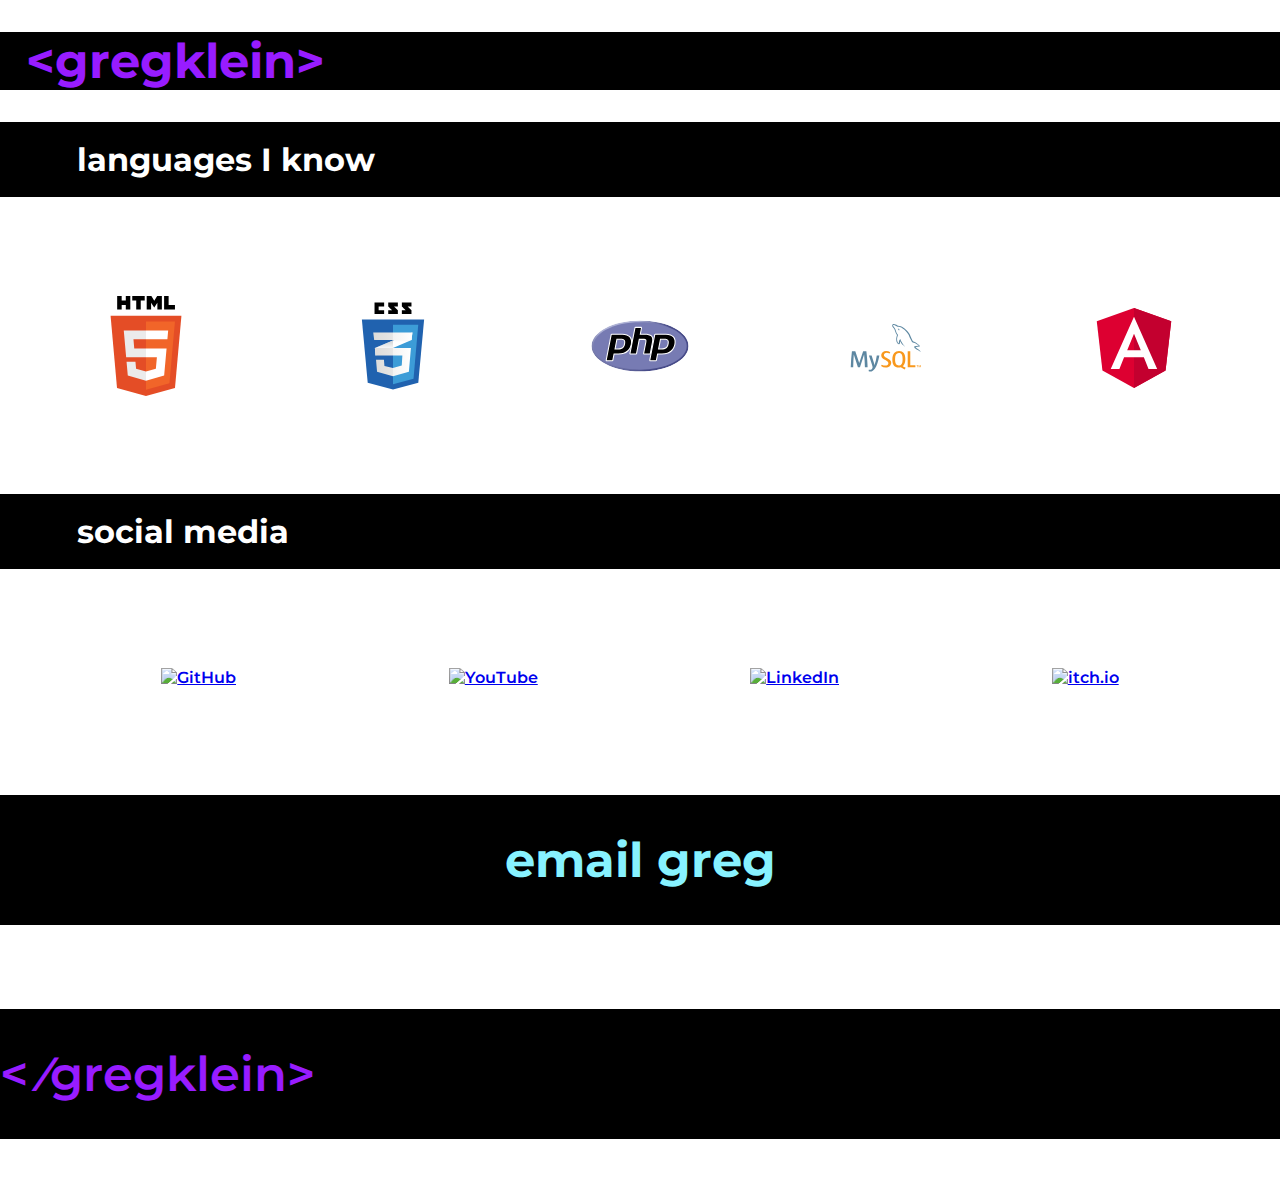
==== public_html/index.html @ 4059b6ee "basic site done" ====
<!DOCTYPE html>
<html lang="en">
	<head>
		<meta charset="UTF-8">
		<meta name="viewport" content="width=device-width, initial-scale=1">
		<meta name="description" content="Greg Klein - portfolio website">
		<meta name="keywords" content="greg klein, portfolio, website, pwp, personal">
		<meta name="author" content="Greg Klein">
		<link rel="stylesheet" type="text/css" href="css/v3style.css">
		<!--<link rel="stylesheet" media="screen and (max-width: 600px)" type="text/css" href="css/mobile.css">-->

		<title>greg klein</title>
	</head>
	<body>
		<div class="title">
			<header>
					<h1>&lt;gregklein&gt;</h1>
			</header>
		</div>

		<div class="container">
			<div class="title">
				<h2>languages I know</h2>
			</div>
			<div class="box">
				<img src="images/html5logo.svg" alt="HTML5" class="langicons"/>
				<img src="images/css3.svg" alt="CSS3" class="langicons"/>
				<img src="images/php.svg" alt="php" class="langicons"/>
				<img src="images/mysql.svg" alt="MySQL" class="langicons"/>
				<img src="images/angular.svg" alt="Angular" class="langicons"/>
			</div>

			<div class="title">
				<h2>social media</h2>
			</div>

			<div class="box">
				<a href="https://github.com/gregoryklein"><img src="images/GitHub_Logo.png" alt="GitHub" class="socials"/></a>
				<a href="https://www.youtube.com/user/samus323"><img src="images/youTube.png" alt="YouTube" class="socials"/></a>
				<a href="https://www.linkedin.com/in/gr3gklein/"><img src="images/linkedIn.png" alt="LinkedIn" class="socials"/></a>
				<a href="https://gregklein.itch.io/"><img src="images/itchio.png" alt="itch.io" class="socials"/></a>

			</div>

			<div class="box">
				<a href="&#x6d;&#97;&#x69;&#x6c;&#116;&#111;&#58;&#x67;&#114;&#101;&#x67;&#x2d;&#x6b;&#x6c;&#101;&#105;&#110;&#64;&#111;&#x75;&#x74;&#108;&#111;&#111;&#x6b;&#46;&#99;&#x6f;&#109;" class="contactlink">email greg</a>
			</div>

			<footer>
				<p class="footertext">&lt;	&frasl;gregklein&gt;</p>
			</footer>
		</div>
	</body>
</html>
---- public_html/css/v3style.css ----
@import url('https://fonts.googleapis.com/css?family=Montserrat:400,600');

img, embed, object, video {
	max-width: 100%;
}

html, body {
	margin: 0;
	padding: 0;
}

body {
	font-family: 'Montserrat', sans-serif;
	font-weight: 600;
}

.title {
	background-color: #000;
	color: #fff;
}

.box {
	display: flex;
	flex-flow: row wrap;
	justify-content: space-evenly;
}

h1 {
	color: #981cff;
	padding-left: 2vw;
	font-size: 3rem;
}

h2 {
	font-size: 2rem;
	text-align: left;
	padding: 2vh 6vw;
}

.box {
	display: flex;
	flex-flow: row wrap;
	padding: 4vh 0;
}

/* languages section */

.langicons {
	max-height: 100px;
	max-width: 100px;
	padding: 4vh 4vw;
}

/* social media section */
.socials {
	max-height: 100px;
	max-width: 100px;
	padding: 4vh 4vw;
}

/* contact me */
.contactlink {
	text-decoration: none;
	font-size: 3rem;
	display: flex;
	justify-content: center;
	font-weight: bold;
	padding: 4vh 8vw;
	color: #87f2ff;
	background-color: #000;
	width: 100vw;
}

/* footer */

.footertext {
	color: #981cff;
	background-color: #000;
	padding: 4vh 0;
	font-size: 3rem;
}
/* media queries */
---- public_html/css/mobile.css ----
@media screen and (max-width: 600px) {
	/*
	These are the responsive styles. Throw some breakpoints in here!
	*/
	.container {
		display: flex;
		flex-wrap: wrap;
	}

	.box {
		width: 100%;
	}

	.red {
		width: 50%;
	}
}
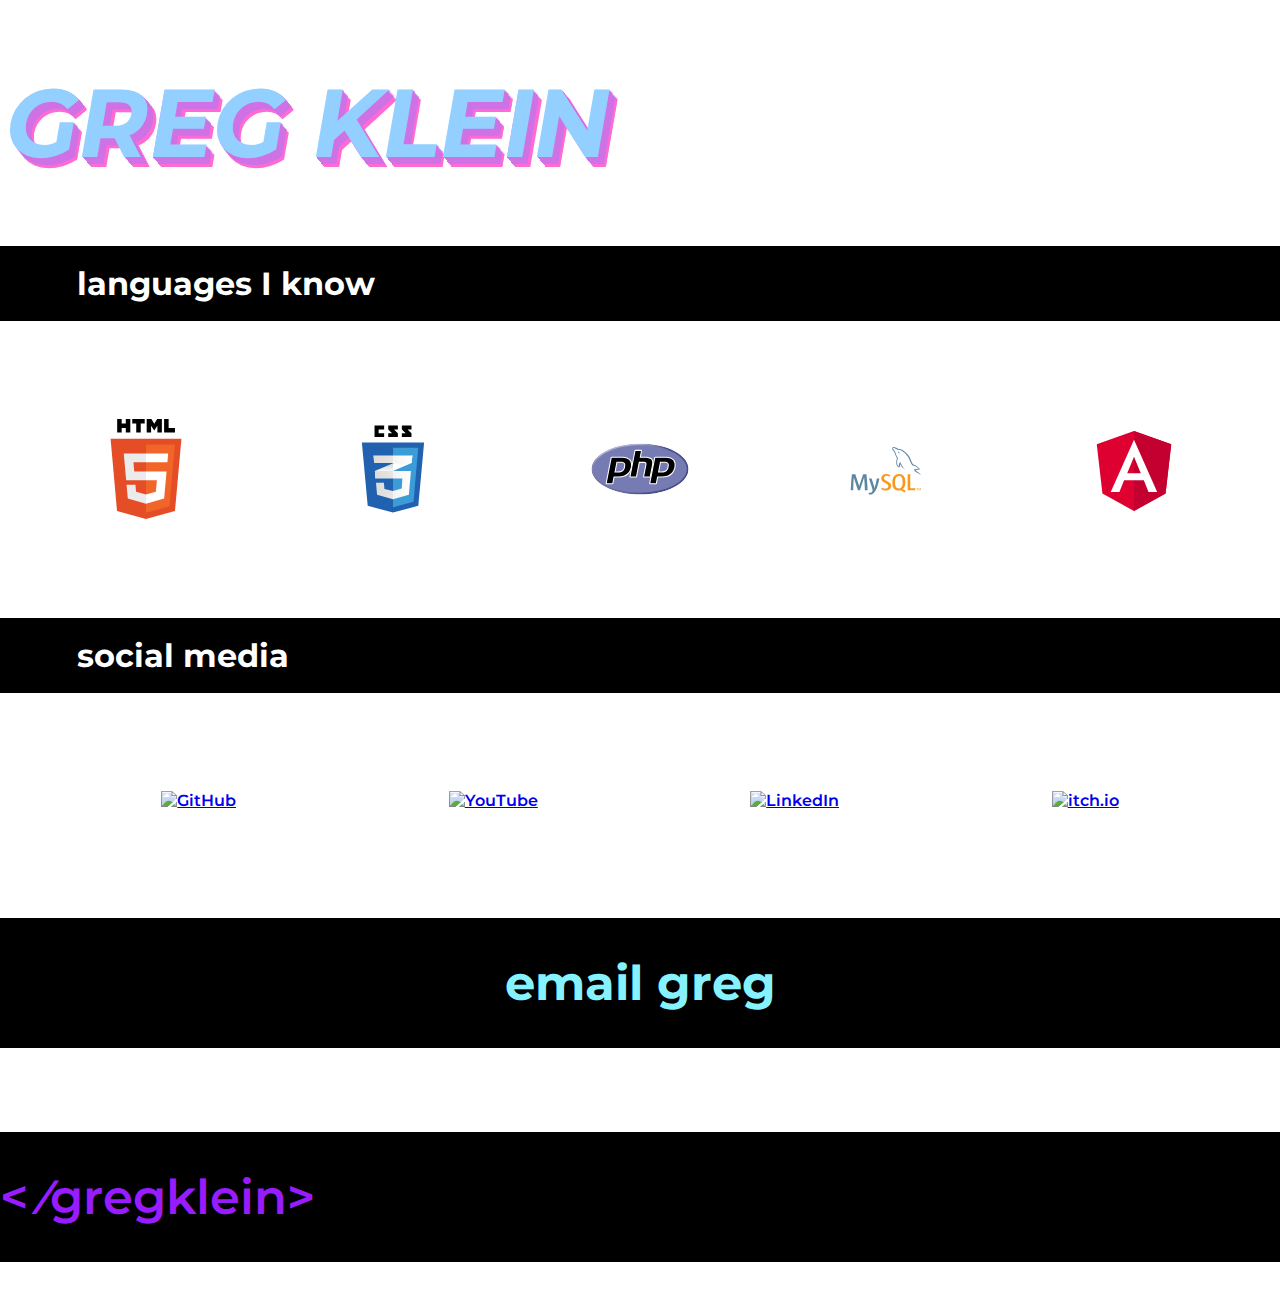
==== commit ac6f7aa2: "vaporwave theme, part 1" ====
--- a/public_html/index.html
+++ b/public_html/index.html
@@ -12,11 +12,11 @@
 		<title>greg klein</title>
 	</head>
 	<body>
-		<div class="title">
-			<header>
-					<h1>&lt;gregklein&gt;</h1>
-			</header>
-		</div>
+		<!--<div class="title">-->
+			<!--<header>-->
+					<h1 class="depthfont">greg klein</h1>
+			<!--</header>-->
+		<!--</div>-->
 
 		<div class="container">
 			<div class="title">
--- a/public_html/css/v3style.css
+++ b/public_html/css/v3style.css
@@ -25,10 +25,32 @@
 	justify-content: space-evenly;
 }
 
+/*
 h1 {
 	color: #981cff;
 	padding-left: 2vw;
 	font-size: 3rem;
+}
+*/
+
+/* fancy font for header */
+.depthfont {
+	font-size: 6rem;
+	text-transform: uppercase;
+	color: #94D0FF;
+	-webkit-transform: skew(-5deg, -5deg) rotate(5deg);
+	transform: skew(-5deg, -5deg) rotate(5deg);
+	transform-origin: center center;
+	text-shadow: 1px 1px #CE72E5,
+					 2px 2px #CE72E5,
+				    3px 3px #CE72E5,
+				    4px 4px #CE72E5,
+				    5px 5px #CE72E5,
+					 6px 6px #CE72E5,
+					 7px 7px #CE72E5,
+					 8px 8px #FF6AD5,
+					 9px 9px #FF6AD5,
+					 10px 10px #FF6AD5;
 }
 
 h2 {
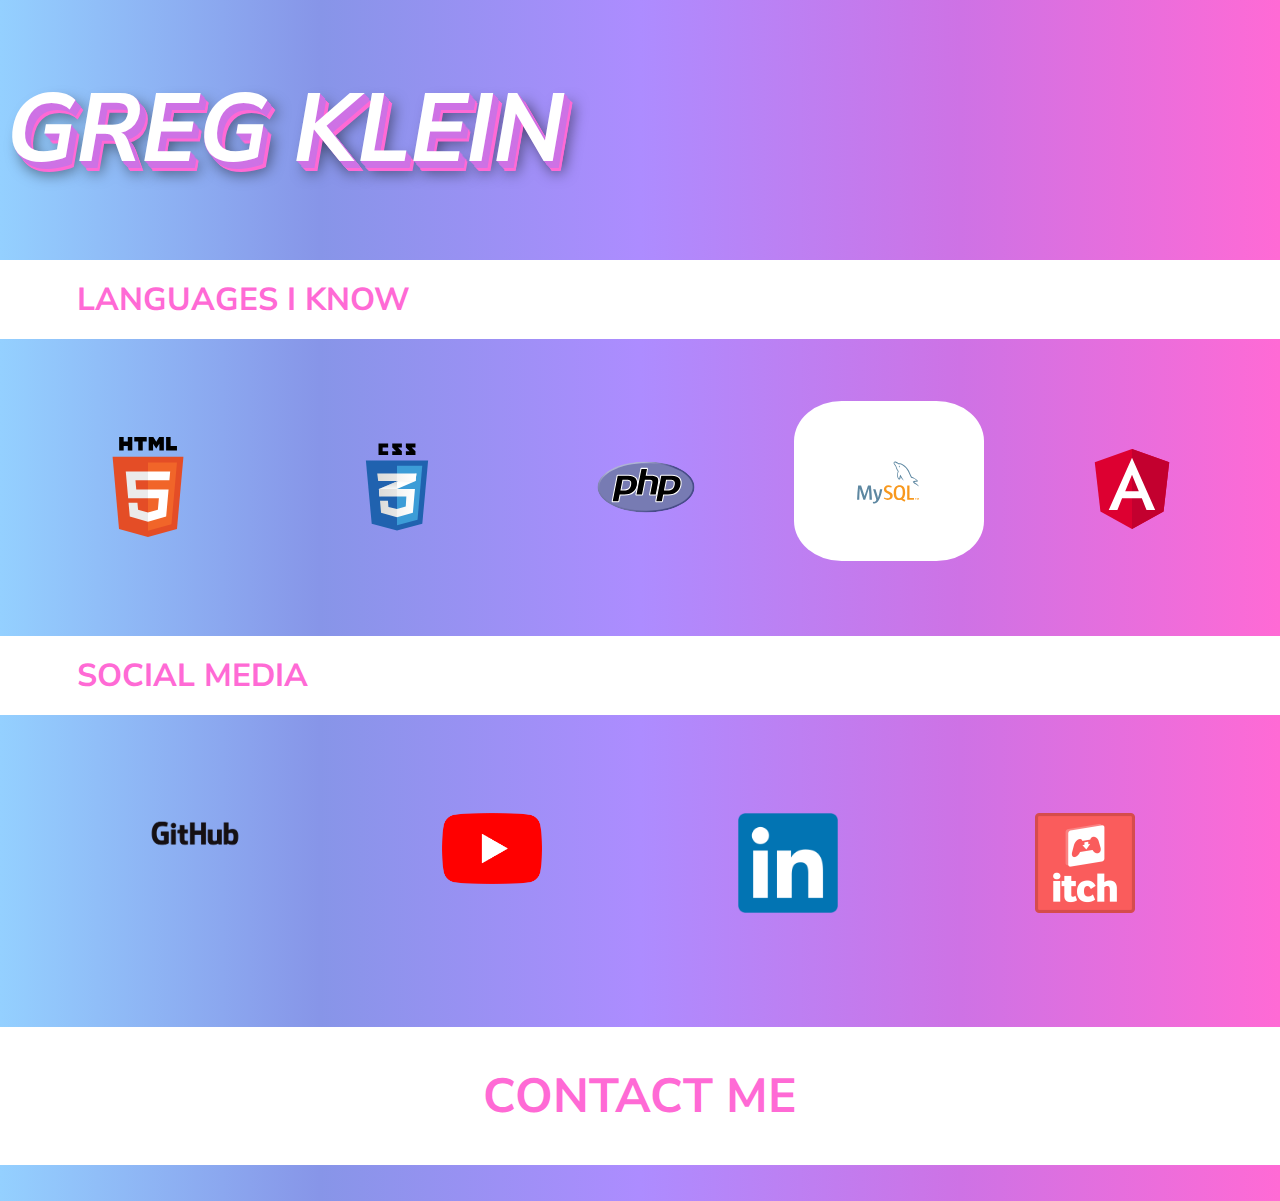
==== commit 969f0c76: "continuing vaporwave theme" ====
--- a/public_html/index.html
+++ b/public_html/index.html
@@ -12,22 +12,20 @@
 		<title>greg klein</title>
 	</head>
 	<body>
-		<!--<div class="title">-->
-			<!--<header>-->
+			<div class="headername">
 					<h1 class="depthfont">greg klein</h1>
-			<!--</header>-->
-		<!--</div>-->
+			</div>
 
 		<div class="container">
 			<div class="title">
 				<h2>languages I know</h2>
 			</div>
 			<div class="box">
-				<img src="images/html5logo.svg" alt="HTML5" class="langicons"/>
-				<img src="images/css3.svg" alt="CSS3" class="langicons"/>
-				<img src="images/php.svg" alt="php" class="langicons"/>
-				<img src="images/mysql.svg" alt="MySQL" class="langicons"/>
-				<img src="images/angular.svg" alt="Angular" class="langicons"/>
+				<img src="images/html5logo.svg" alt="HTML5" class="langicons "/>
+				<img src="images/css3.svg" alt="CSS3" class="langicons "/>
+				<img src="images/php.svg" alt="php" class="langicons "/>
+				<img src="images/mysql.svg" alt="MySQL" class="langicons squarebg"/>
+				<img src="images/angular.svg" alt="Angular" class="langicons "/>
 			</div>
 
 			<div class="title">
@@ -43,12 +41,13 @@
 			</div>
 
 			<div class="box">
-				<a href="&#x6d;&#97;&#x69;&#x6c;&#116;&#111;&#58;&#x67;&#114;&#101;&#x67;&#x2d;&#x6b;&#x6c;&#101;&#105;&#110;&#64;&#111;&#x75;&#x74;&#108;&#111;&#111;&#x6b;&#46;&#99;&#x6f;&#109;" class="contactlink">email greg</a>
+				<a href="&#x6d;&#97;&#x69;&#x6c;&#116;&#111;&#58;&#x67;&#114;&#101;&#x67;&#x2d;&#x6b;&#x6c;&#101;&#105;&#110;&#64;&#111;&#x75;&#x74;&#108;&#111;&#111;&#x6b;&#46;&#99;&#x6f;&#109;" class="contactlink">contact me</a>
 			</div>
-
+			<!--
 			<footer>
 				<p class="footertext">&lt;	&frasl;gregklein&gt;</p>
 			</footer>
+			-->
 		</div>
 	</body>
 </html>--- a/public_html/css/v3style.css
+++ b/public_html/css/v3style.css
@@ -1,4 +1,5 @@
 @import url('https://fonts.googleapis.com/css?family=Montserrat:400,600');
+@import url('https://fonts.googleapis.com/css?family=Nunito+Sans');
 
 img, embed, object, video {
 	max-width: 100%;
@@ -7,16 +8,18 @@
 html, body {
 	margin: 0;
 	padding: 0;
+	width: 100vw;
+	font-family: 'Nunito Sans', sans-serif;
+	font-weight: 600;
+	background: rgb(148,208,255);
+	background: linear-gradient(90deg, rgba(148,208,255,1) 0%, rgba(135,149,232,1) 25%, rgba(173,140,255,1) 50%, rgba(206,114,229,1) 75%, rgba(255,106,213,1) 100%);
 }
 
-body {
-	font-family: 'Montserrat', sans-serif;
-	font-weight: 600;
-}
 
 .title {
-	background-color: #000;
-	color: #fff;
+	background-color: #fff;
+	color: #FF6AD5;
+	text-transform: uppercase;
 }
 
 .box {
@@ -33,11 +36,16 @@
 }
 */
 
+.headername {
+	max-height: 24vh;
+	max-width: 100vw;
+}
+
 /* fancy font for header */
 .depthfont {
-	font-size: 6rem;
+	font-size: 3rem;
 	text-transform: uppercase;
-	color: #94D0FF;
+	color: #fff;
 	-webkit-transform: skew(-5deg, -5deg) rotate(5deg);
 	transform: skew(-5deg, -5deg) rotate(5deg);
 	transform-origin: center center;
@@ -50,7 +58,20 @@
 					 7px 7px #CE72E5,
 					 8px 8px #FF6AD5,
 					 9px 9px #FF6AD5,
-					 10px 10px #FF6AD5;
+					 10px 10px #FF6AD5,
+					 11px 11px 15px rgba(0,0,0,0.6);
+}
+
+/* square backgrounds for logos */
+.squarebg {
+	background: #fff;
+	width: 88px;
+	height: 88px;
+	border-radius: 25%;
+	text-align: center;
+	line-height: 88px;
+	vertical-align: middle;
+	padding: 30px;
 }
 
 h2 {
@@ -88,9 +109,10 @@
 	justify-content: center;
 	font-weight: bold;
 	padding: 4vh 8vw;
-	color: #87f2ff;
-	background-color: #000;
+	color: #FF6AD5;
+	background-color: #fff;
 	width: 100vw;
+	text-transform: uppercase;
 }
 
 /* footer */
@@ -103,3 +125,8 @@
 }
 /* media queries */
 
+@media (min-width: 800px) and (orientation: landscape) {
+	.depthfont {
+		font-size: 6rem;
+	}
+}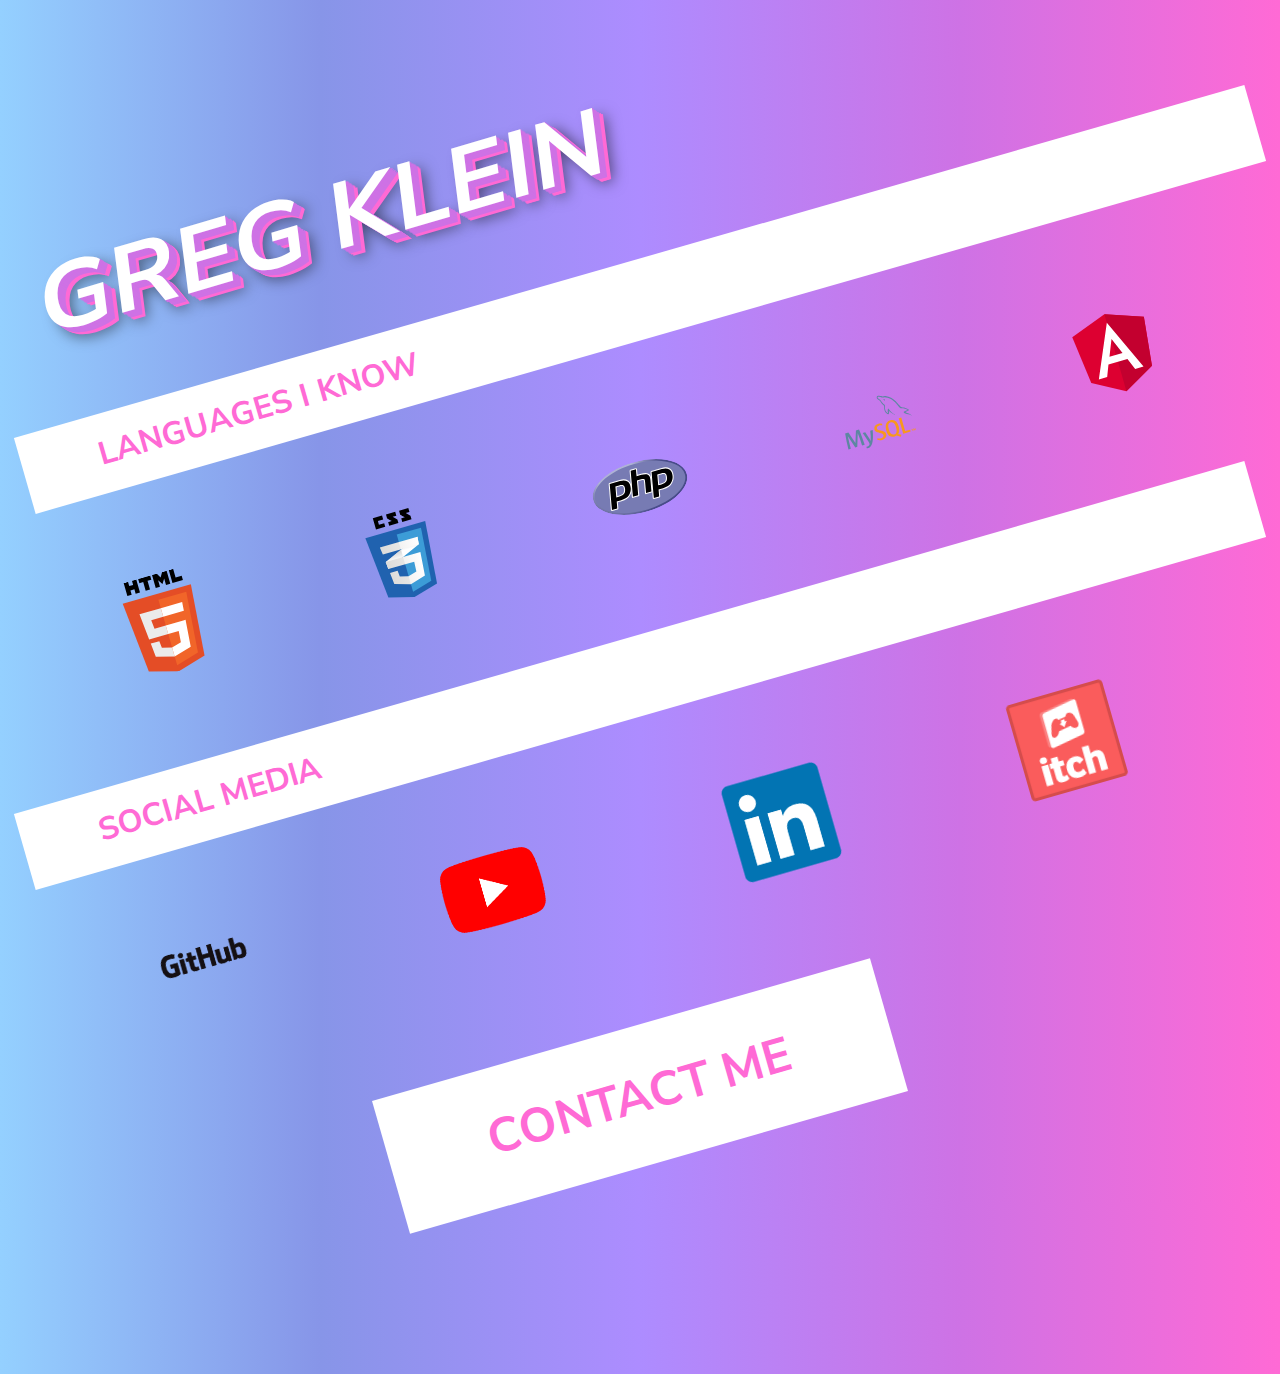
==== commit aa6d8b5c: "tweaking the alignment and colors" ====
--- a/public_html/index.html
+++ b/public_html/index.html
@@ -17,10 +17,10 @@
 			</div>
 
 		<div class="container">
-			<div class="title">
+			<div class="title rotated">
 				<h2>languages I know</h2>
 			</div>
-			<div class="box">
+			<div class="box rotated">
 				<img src="images/html5logo.svg" alt="HTML5" class="langicons "/>
 				<img src="images/css3.svg" alt="CSS3" class="langicons "/>
 				<img src="images/php.svg" alt="php" class="langicons "/>
@@ -28,11 +28,11 @@
 				<img src="images/angular.svg" alt="Angular" class="langicons "/>
 			</div>
 
-			<div class="title">
+			<div class="title rotated">
 				<h2>social media</h2>
 			</div>
 
-			<div class="box">
+			<div class="box rotated">
 				<a href="https://github.com/gregoryklein"><img src="images/GitHub_Logo.png" alt="GitHub" class="socials"/></a>
 				<a href="https://www.youtube.com/user/samus323"><img src="images/youTube.png" alt="YouTube" class="socials"/></a>
 				<a href="https://www.linkedin.com/in/gr3gklein/"><img src="images/linkedIn.png" alt="LinkedIn" class="socials"/></a>
@@ -40,7 +40,7 @@
 
 			</div>
 
-			<div class="box">
+			<div class="box rotated">
 				<a href="&#x6d;&#97;&#x69;&#x6c;&#116;&#111;&#58;&#x67;&#114;&#101;&#x67;&#x2d;&#x6b;&#x6c;&#101;&#105;&#110;&#64;&#111;&#x75;&#x74;&#108;&#111;&#111;&#x6b;&#46;&#99;&#x6f;&#109;" class="contactlink">contact me</a>
 			</div>
 			<!--
--- a/public_html/css/v3style.css
+++ b/public_html/css/v3style.css
@@ -10,17 +10,12 @@
 	padding: 0;
 	width: 100vw;
 	font-family: 'Nunito Sans', sans-serif;
-	font-weight: 600;
 	background: rgb(148,208,255);
 	background: linear-gradient(90deg, rgba(148,208,255,1) 0%, rgba(135,149,232,1) 25%, rgba(173,140,255,1) 50%, rgba(206,114,229,1) 75%, rgba(255,106,213,1) 100%);
 }
 
 
-.title {
-	background-color: #fff;
-	color: #FF6AD5;
-	text-transform: uppercase;
-}
+
 
 .box {
 	display: flex;
@@ -37,17 +32,18 @@
 */
 
 .headername {
-	max-height: 24vh;
+	max-height: 35vh;
 	max-width: 100vw;
 }
 
 /* fancy font for header */
 .depthfont {
-	font-size: 3rem;
+	padding-left: 3vw;
+	font-size: 2rem;
 	text-transform: uppercase;
 	color: #fff;
-	-webkit-transform: skew(-5deg, -5deg) rotate(5deg);
-	transform: skew(-5deg, -5deg) rotate(5deg);
+	-webkit-transform: skew(-5deg, -5deg) rotate(-12deg);
+	transform: skew(-5deg, -5deg) rotate(-12deg);
 	transform-origin: center center;
 	text-shadow: 1px 1px #CE72E5,
 					 2px 2px #CE72E5,
@@ -62,17 +58,35 @@
 					 11px 11px 15px rgba(0,0,0,0.6);
 }
 
-/* square backgrounds for logos */
+.rotated {
+	transform: rotate(-16deg);
+}
+
+/*
+.fliprotated {
+	transform: rotate(16deg);
+}
+*/
+
+.title {
+	background-color: #fff;
+	color: #FF6AD5;
+	text-transform: uppercase;
+	width: 100vw;
+}
+
+/* square backgrounds for logos
 .squarebg {
 	background: #fff;
-	width: 88px;
-	height: 88px;
+	width: 48px;
+	height: 48px;
 	border-radius: 25%;
 	text-align: center;
-	line-height: 88px;
+	line-height: 84px;
 	vertical-align: middle;
 	padding: 30px;
 }
+*/
 
 h2 {
 	font-size: 2rem;
@@ -111,7 +125,7 @@
 	padding: 4vh 8vw;
 	color: #FF6AD5;
 	background-color: #fff;
-	width: 100vw;
+	max-width: 50vw;
 	text-transform: uppercase;
 }
 
@@ -129,4 +143,14 @@
 	.depthfont {
 		font-size: 6rem;
 	}
+}
+
+@media (max-width: 450px) {
+	h2 {
+		font-size: 1.6rem;
+	}
+
+	.contactlink {
+		font-size: 2rem;
+	}
 }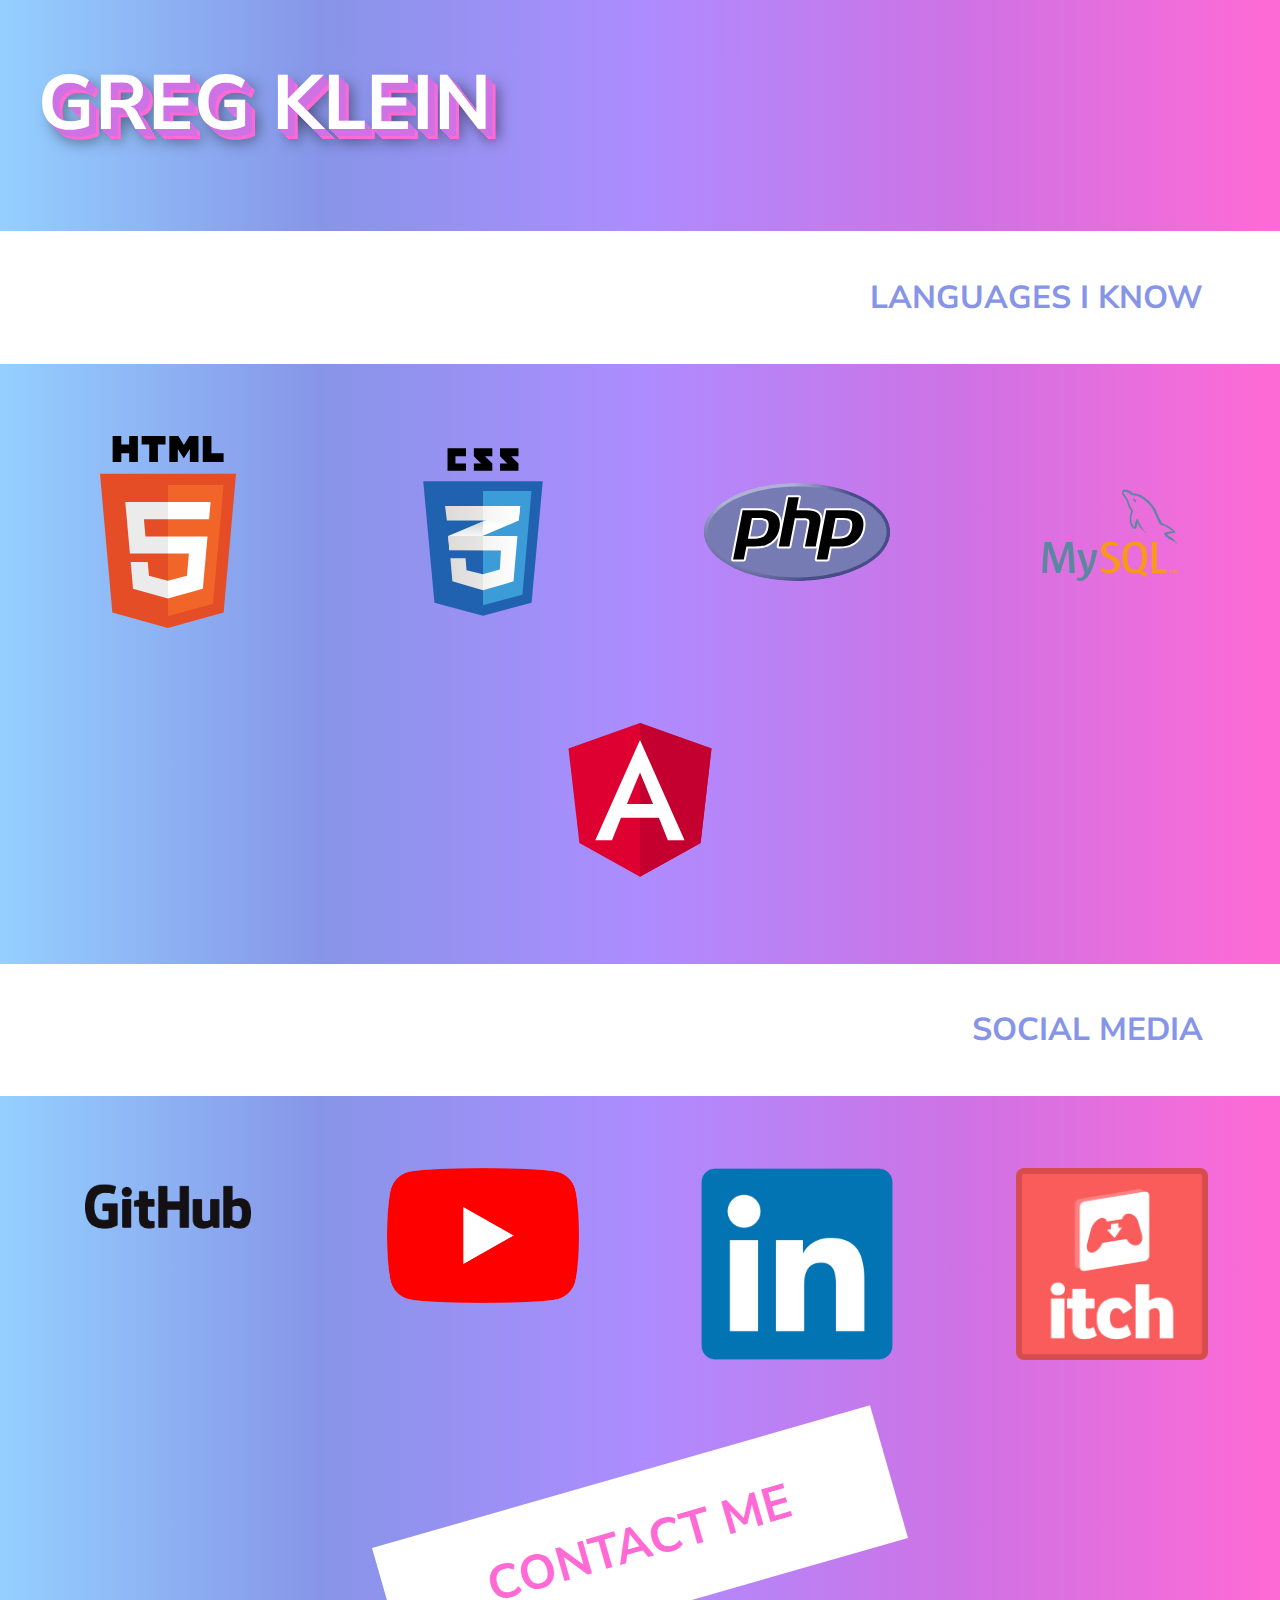
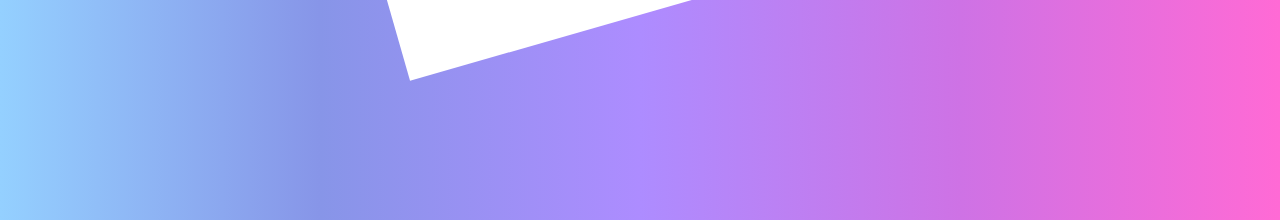
==== commit 1faba715: "more theme tweaking" ====
--- a/public_html/index.html
+++ b/public_html/index.html
@@ -17,10 +17,10 @@
 			</div>
 
 		<div class="container">
-			<div class="title rotated">
+			<div class="title">
 				<h2>languages I know</h2>
 			</div>
-			<div class="box rotated">
+			<div class="box">
 				<img src="images/html5logo.svg" alt="HTML5" class="langicons "/>
 				<img src="images/css3.svg" alt="CSS3" class="langicons "/>
 				<img src="images/php.svg" alt="php" class="langicons "/>
@@ -28,11 +28,11 @@
 				<img src="images/angular.svg" alt="Angular" class="langicons "/>
 			</div>
 
-			<div class="title rotated">
+			<div class="title">
 				<h2>social media</h2>
 			</div>
 
-			<div class="box rotated">
+			<div class="box">
 				<a href="https://github.com/gregoryklein"><img src="images/GitHub_Logo.png" alt="GitHub" class="socials"/></a>
 				<a href="https://www.youtube.com/user/samus323"><img src="images/youTube.png" alt="YouTube" class="socials"/></a>
 				<a href="https://www.linkedin.com/in/gr3gklein/"><img src="images/linkedIn.png" alt="LinkedIn" class="socials"/></a>
--- a/public_html/css/v3style.css
+++ b/public_html/css/v3style.css
@@ -21,6 +21,7 @@
 	display: flex;
 	flex-flow: row wrap;
 	justify-content: space-evenly;
+	padding: 4vh 0;
 }
 
 /*
@@ -32,18 +33,21 @@
 */
 
 .headername {
-	max-height: 35vh;
+	height: 20vh;
 	max-width: 100vw;
 }
 
 /* fancy font for header */
 .depthfont {
+	font-size: 6vw;
 	padding-left: 3vw;
-	font-size: 2rem;
+	padding-bottom: 4vh;
 	text-transform: uppercase;
 	color: #fff;
+	/*
 	-webkit-transform: skew(-5deg, -5deg) rotate(-12deg);
 	transform: skew(-5deg, -5deg) rotate(-12deg);
+	*/
 	transform-origin: center center;
 	text-shadow: 1px 1px #CE72E5,
 					 2px 2px #CE72E5,
@@ -70,8 +74,10 @@
 
 .title {
 	background-color: #fff;
-	color: #FF6AD5;
+	color: #8795E8;
 	text-transform: uppercase;
+	display: flex;
+	justify-content: flex-end;
 	width: 100vw;
 }
 
@@ -94,17 +100,11 @@
 	padding: 2vh 6vw;
 }
 
-.box {
-	display: flex;
-	flex-flow: row wrap;
-	padding: 4vh 0;
-}
-
 /* languages section */
 
 .langicons {
-	max-height: 100px;
-	max-width: 100px;
+	max-height: 72px;
+	max-width: 72px;
 	padding: 4vh 4vw;
 }
 
@@ -141,16 +141,26 @@
 
 @media (min-width: 800px) and (orientation: landscape) {
 	.depthfont {
-		font-size: 6rem;
+
+	}
+
+	.langicons, .socials {
+		max-width: 192px;
+		max-height: 192px;
 	}
 }
 
 @media (max-width: 450px) {
 	h2 {
+		font-size: 1.2rem;
+	}
+
+	.contactlink {
 		font-size: 1.6rem;
 	}
 
-	.contactlink {
-		font-size: 2rem;
+	.title {
+		max-width: 72vw;
 	}
-}+
+}
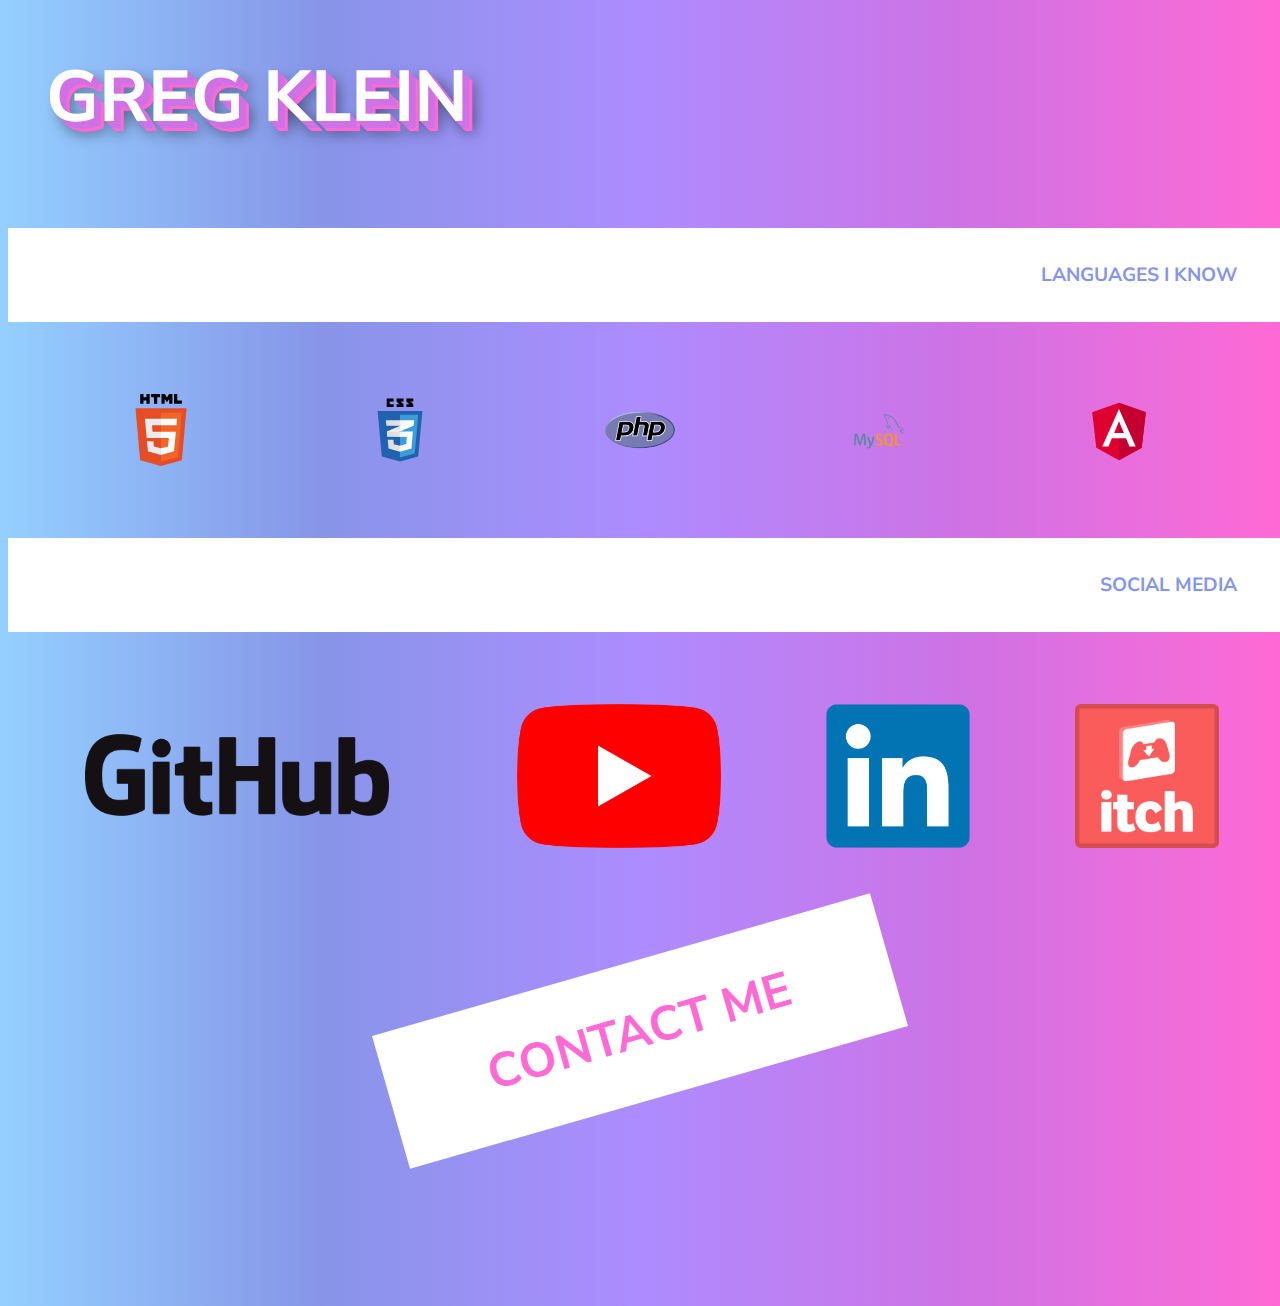
==== commit 435d0151: "finishing up for now" ====
--- a/public_html/index.html
+++ b/public_html/index.html
@@ -24,7 +24,7 @@
 				<img src="images/html5logo.svg" alt="HTML5" class="langicons "/>
 				<img src="images/css3.svg" alt="CSS3" class="langicons "/>
 				<img src="images/php.svg" alt="php" class="langicons "/>
-				<img src="images/mysql.svg" alt="MySQL" class="langicons squarebg"/>
+				<img src="images/mysql.svg" alt="MySQL" class="langicons "/>
 				<img src="images/angular.svg" alt="Angular" class="langicons "/>
 			</div>
 
--- a/public_html/css/v3style.css
+++ b/public_html/css/v3style.css
@@ -1,11 +1,13 @@
 @import url('https://fonts.googleapis.com/css?family=Montserrat:400,600');
 @import url('https://fonts.googleapis.com/css?family=Nunito+Sans');
 
+/*
 img, embed, object, video {
 	max-width: 100%;
 }
+*/
 
-html, body {
+html {
 	margin: 0;
 	padding: 0;
 	width: 100vw;
@@ -39,7 +41,7 @@
 
 /* fancy font for header */
 .depthfont {
-	font-size: 6vw;
+	font-size: 8vh;
 	padding-left: 3vw;
 	padding-bottom: 4vh;
 	text-transform: uppercase;
@@ -84,27 +86,29 @@
 /* square backgrounds for logos
 .squarebg {
 	background: #fff;
-	width: 48px;
-	height: 48px;
+	width: 72px;
+	height: 72px;
+
 	border-radius: 25%;
 	text-align: center;
 	line-height: 84px;
 	vertical-align: middle;
 	padding: 30px;
-}
-*/
+	}
+	*/
+
+
 
 h2 {
 	font-size: 2rem;
-	text-align: left;
-	padding: 2vh 6vw;
+	padding: 2vh 4vw;
 }
 
 /* languages section */
 
 .langicons {
-	max-height: 72px;
-	max-width: 72px;
+	height: 72px;
+	width: 72px;
 	padding: 4vh 4vw;
 }
 
@@ -139,20 +143,25 @@
 }
 /* media queries */
 
-@media (min-width: 800px) and (orientation: landscape) {
+@media (min-width: 600px) and (orientation: landscape) {
 	.depthfont {
 
 	}
 
+	h2 {
+		font-size: 1.2rem;
+	}
+
+
 	.langicons, .socials {
-		max-width: 192px;
-		max-height: 192px;
+		max-width: 144vw;
+		max-height: 144px;
 	}
 }
 
 @media (max-width: 450px) {
 	h2 {
-		font-size: 1.2rem;
+		font-size: 1rem;
 	}
 
 	.contactlink {
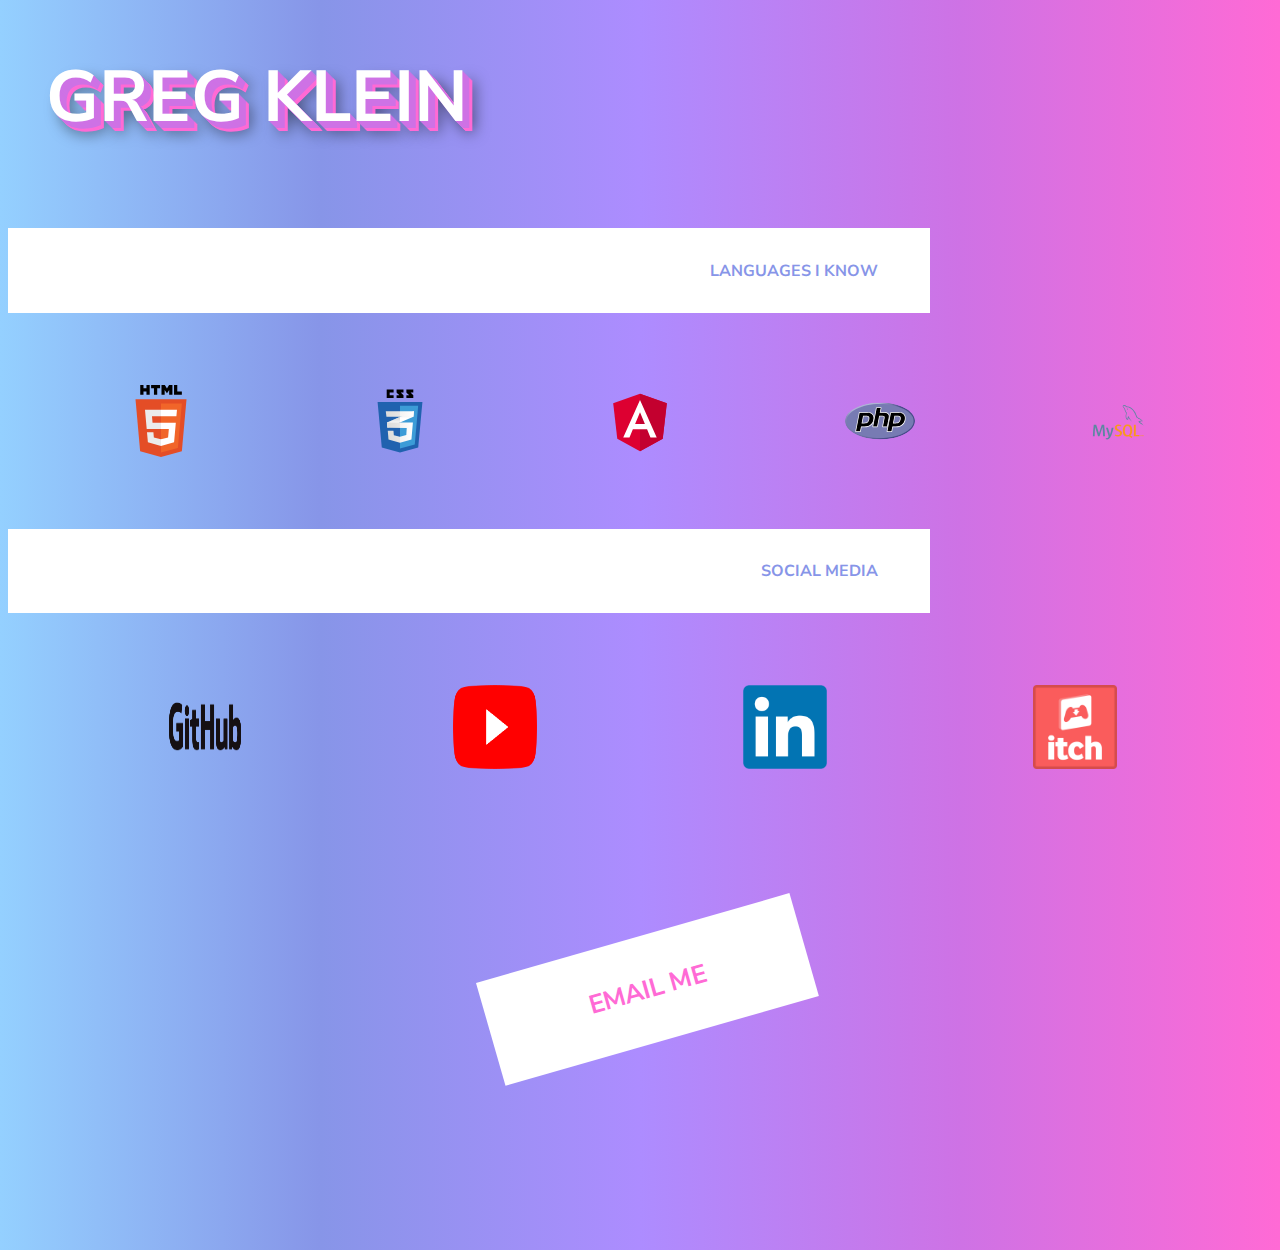
==== commit b95d1b27: "media querieees" ====
--- a/public_html/index.html
+++ b/public_html/index.html
@@ -9,11 +9,11 @@
 		<link rel="stylesheet" type="text/css" href="css/v3style.css">
 		<!--<link rel="stylesheet" media="screen and (max-width: 600px)" type="text/css" href="css/mobile.css">-->
 
-		<title>greg klein</title>
+		<title>GREG KLEIN</title>
 	</head>
 	<body>
 			<div class="headername">
-					<h1 class="depthfont">greg klein</h1>
+					<h1 class="depthfont">GREG KLEIN</h1>
 			</div>
 
 		<div class="container">
@@ -23,9 +23,10 @@
 			<div class="box">
 				<img src="images/html5logo.svg" alt="HTML5" class="langicons "/>
 				<img src="images/css3.svg" alt="CSS3" class="langicons "/>
+				<img src="images/angular.svg" alt="Angular" class="langicons "/>
 				<img src="images/php.svg" alt="php" class="langicons "/>
 				<img src="images/mysql.svg" alt="MySQL" class="langicons "/>
-				<img src="images/angular.svg" alt="Angular" class="langicons "/>
+
 			</div>
 
 			<div class="title">
@@ -41,7 +42,7 @@
 			</div>
 
 			<div class="box rotated">
-				<a href="&#x6d;&#97;&#x69;&#x6c;&#116;&#111;&#58;&#x67;&#114;&#101;&#x67;&#x2d;&#x6b;&#x6c;&#101;&#105;&#110;&#64;&#111;&#x75;&#x74;&#108;&#111;&#111;&#x6b;&#46;&#99;&#x6f;&#109;" class="contactlink">contact me</a>
+				<a href="&#x6d;&#97;&#x69;&#x6c;&#116;&#111;&#58;&#x67;&#114;&#101;&#x67;&#x2d;&#x6b;&#x6c;&#101;&#105;&#110;&#64;&#111;&#x75;&#x74;&#108;&#111;&#111;&#x6b;&#46;&#99;&#x6f;&#109;" class="contactlink">email me</a>
 			</div>
 			<!--
 			<footer>
--- a/public_html/css/v3style.css
+++ b/public_html/css/v3style.css
@@ -1,11 +1,5 @@
 @import url('https://fonts.googleapis.com/css?family=Montserrat:400,600');
 @import url('https://fonts.googleapis.com/css?family=Nunito+Sans');
-
-/*
-img, embed, object, video {
-	max-width: 100%;
-}
-*/
 
 html {
 	margin: 0;
@@ -16,23 +10,12 @@
 	background: linear-gradient(90deg, rgba(148,208,255,1) 0%, rgba(135,149,232,1) 25%, rgba(173,140,255,1) 50%, rgba(206,114,229,1) 75%, rgba(255,106,213,1) 100%);
 }
 
-
-
-
 .box {
 	display: flex;
 	flex-flow: row wrap;
 	justify-content: space-evenly;
 	padding: 4vh 0;
 }
-
-/*
-h1 {
-	color: #981cff;
-	padding-left: 2vw;
-	font-size: 3rem;
-}
-*/
 
 .headername {
 	height: 20vh;
@@ -68,12 +51,6 @@
 	transform: rotate(-16deg);
 }
 
-/*
-.fliprotated {
-	transform: rotate(16deg);
-}
-*/
-
 .title {
 	background-color: #fff;
 	color: #8795E8;
@@ -82,22 +59,6 @@
 	justify-content: flex-end;
 	width: 100vw;
 }
-
-/* square backgrounds for logos
-.squarebg {
-	background: #fff;
-	width: 72px;
-	height: 72px;
-
-	border-radius: 25%;
-	text-align: center;
-	line-height: 84px;
-	vertical-align: middle;
-	padding: 30px;
-	}
-	*/
-
-
 
 h2 {
 	font-size: 2rem;
@@ -114,8 +75,8 @@
 
 /* social media section */
 .socials {
-	max-height: 100px;
-	max-width: 100px;
+	height: 84px;
+	width: 84px;
 	padding: 4vh 4vw;
 }
 
@@ -126,6 +87,7 @@
 	display: flex;
 	justify-content: center;
 	font-weight: bold;
+	margin-top: 6vh;
 	padding: 4vh 8vw;
 	color: #FF6AD5;
 	background-color: #fff;
@@ -143,23 +105,32 @@
 }
 /* media queries */
 
-@media (min-width: 600px) and (orientation: landscape) {
+/* for phones in portrait mode) */
+@media (max-width: 420px) and (orientation: portrait) {
 	.depthfont {
-
+		font-size: 6vh;
 	}
 
 	h2 {
-		font-size: 1.2rem;
+		font-size: 1.5rem;
+	}
+
+	.langicons {
+		width: 84px;
+		height: 84px;
+		padding: 2vh 2vw;
+	}
+
+	.socials {
+		width: 60px;
+		height: 60px;
+		padding: 2vh 2vw;
 	}
 
 
-	.langicons, .socials {
-		max-width: 144vw;
-		max-height: 144px;
-	}
-}
+} /*end of phone portrait media query*/
 
-@media (max-width: 450px) {
+@media (min-width: 421px) {
 	h2 {
 		font-size: 1rem;
 	}
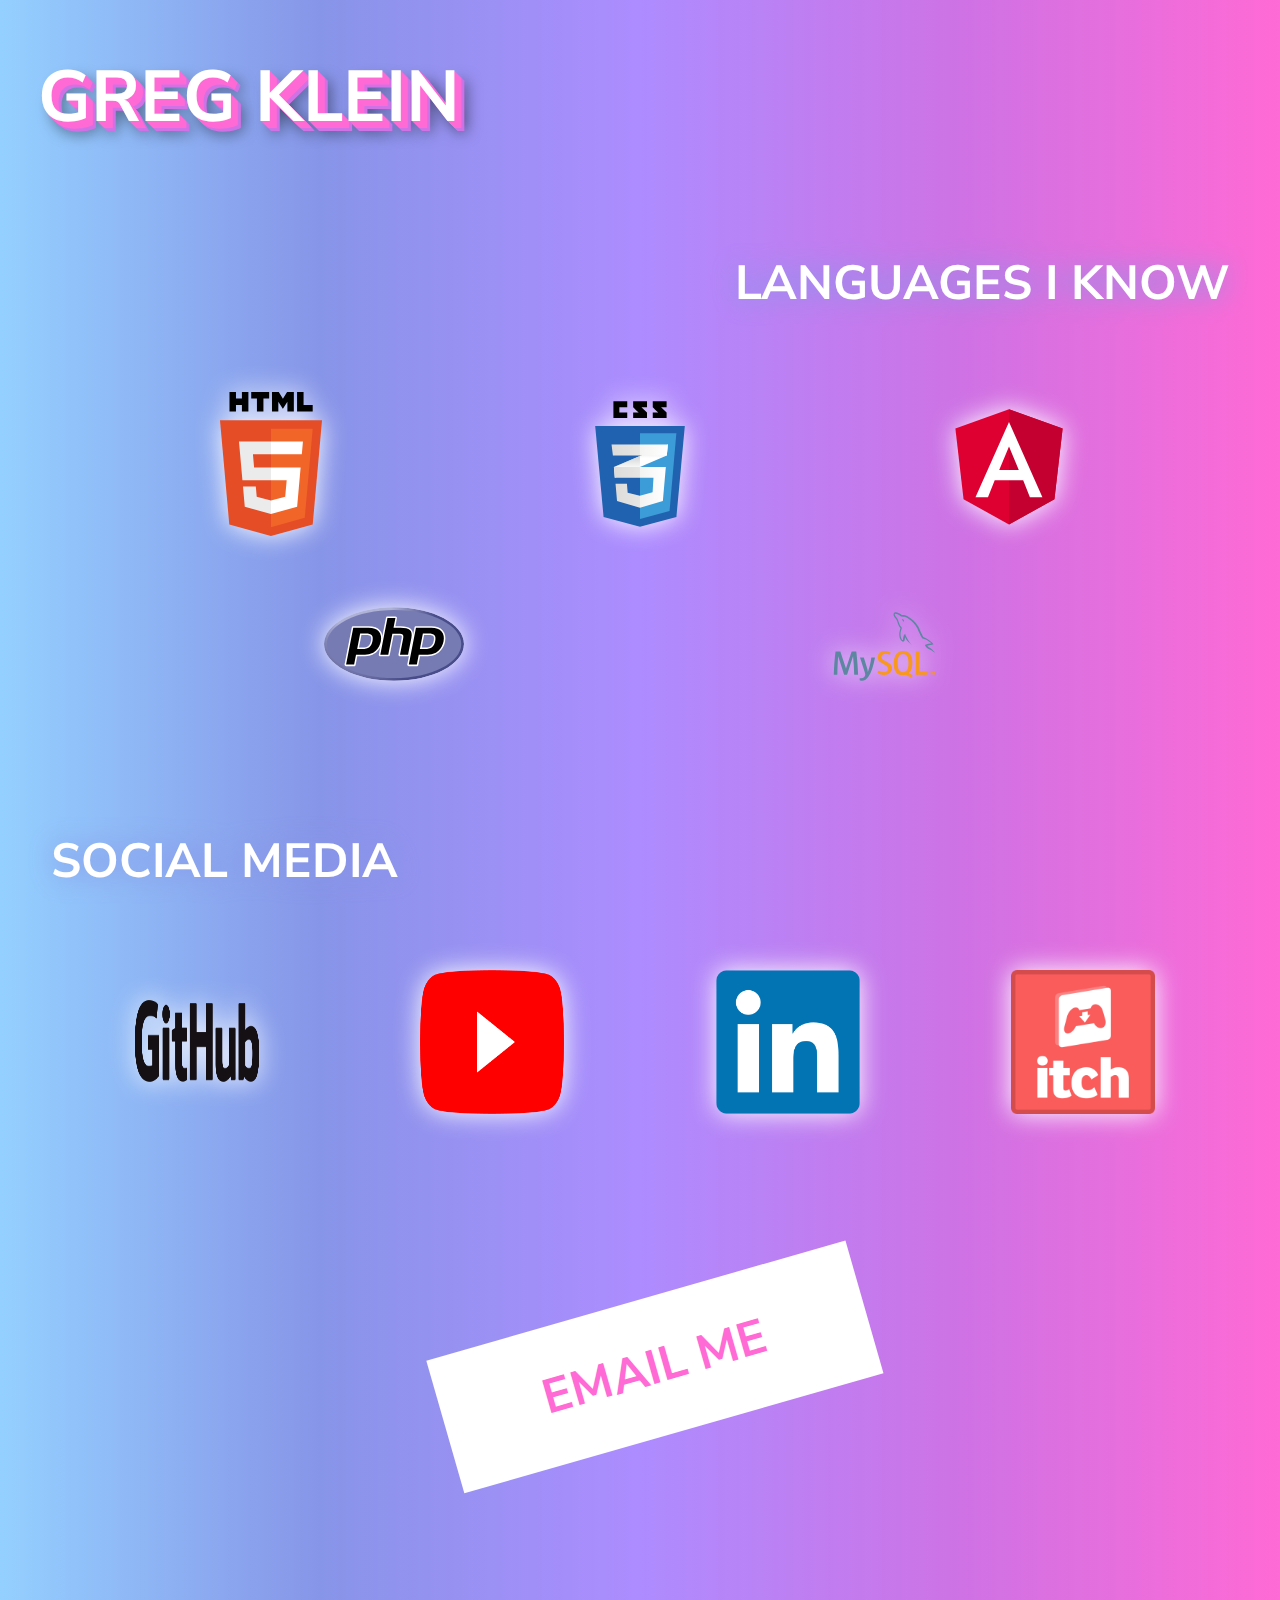
==== commit a7bdc345: "getting spacing/media queries worked out" ====
--- a/public_html/index.html
+++ b/public_html/index.html
@@ -17,19 +17,27 @@
 			</div>
 
 		<div class="container">
-			<div class="title">
+			<div class="langtitle">
 				<h2>languages I know</h2>
 			</div>
+
+
 			<div class="box">
 				<img src="images/html5logo.svg" alt="HTML5" class="langicons "/>
 				<img src="images/css3.svg" alt="CSS3" class="langicons "/>
 				<img src="images/angular.svg" alt="Angular" class="langicons "/>
+			</div>
+
+			<div class="box">
 				<img src="images/php.svg" alt="php" class="langicons "/>
 				<img src="images/mysql.svg" alt="MySQL" class="langicons "/>
+			</div>
+
+			<div class="fillerspace"></div>
 
 			</div>
 
-			<div class="title">
+			<div class="soctitle">
 				<h2>social media</h2>
 			</div>
 
@@ -38,10 +46,9 @@
 				<a href="https://www.youtube.com/user/samus323"><img src="images/youTube.png" alt="YouTube" class="socials"/></a>
 				<a href="https://www.linkedin.com/in/gr3gklein/"><img src="images/linkedIn.png" alt="LinkedIn" class="socials"/></a>
 				<a href="https://gregklein.itch.io/"><img src="images/itchio.png" alt="itch.io" class="socials"/></a>
-
 			</div>
 
-			<div class="box rotated">
+			<div class="contactbox rotated">
 				<a href="&#x6d;&#97;&#x69;&#x6c;&#116;&#111;&#58;&#x67;&#114;&#101;&#x67;&#x2d;&#x6b;&#x6c;&#101;&#105;&#110;&#64;&#111;&#x75;&#x74;&#108;&#111;&#111;&#x6b;&#46;&#99;&#x6f;&#109;" class="contactlink">email me</a>
 			</div>
 			<!--
@@ -49,6 +56,5 @@
 				<p class="footertext">&lt;	&frasl;gregklein&gt;</p>
 			</footer>
 			-->
-		</div>
 	</body>
 </html>--- a/public_html/css/v3style.css
+++ b/public_html/css/v3style.css
@@ -1,28 +1,37 @@
 @import url('https://fonts.googleapis.com/css?family=Montserrat:400,600');
 @import url('https://fonts.googleapis.com/css?family=Nunito+Sans');
 
-html {
+body {
 	margin: 0;
 	padding: 0;
-	width: 100vw;
+	max-width: 100vw;
 	font-family: 'Nunito Sans', sans-serif;
 	background: rgb(148,208,255);
 	background: linear-gradient(90deg, rgba(148,208,255,1) 0%, rgba(135,149,232,1) 25%, rgba(173,140,255,1) 50%, rgba(206,114,229,1) 75%, rgba(255,106,213,1) 100%);
 }
 
+.minibox {
+
+}
+
 .box {
 	display: flex;
-	flex-flow: row wrap;
+	flex-flow: row nowrap;
 	justify-content: space-evenly;
-	padding: 4vh 0;
+	padding: 0;
+}
+
+.fillerspace {
+	padding-top: 4vh;
+	margin: 0;
 }
 
 .headername {
-	height: 20vh;
+	height: 16vh;
 	max-width: 100vw;
 }
 
-/* fancy font for header */
+/* fancy font for header ---------------------------*/
 .depthfont {
 	font-size: 8vh;
 	padding-left: 3vw;
@@ -34,16 +43,16 @@
 	transform: skew(-5deg, -5deg) rotate(-12deg);
 	*/
 	transform-origin: center center;
-	text-shadow: 1px 1px #CE72E5,
-					 2px 2px #CE72E5,
-				    3px 3px #CE72E5,
-				    4px 4px #CE72E5,
-				    5px 5px #CE72E5,
-					 6px 6px #CE72E5,
-					 7px 7px #CE72E5,
-					 8px 8px #FF6AD5,
-					 9px 9px #FF6AD5,
-					 10px 10px #FF6AD5,
+	text-shadow: 1px 1px #FF6AD5,
+					 2px 2px #FF6AD5,
+				    3px 3px #FF6AD5,
+				    4px 4px #FF6AD5,
+				    5px 5px #FF6AD5,
+					 6px 6px #FF6AD5,
+					 7px 7px #FF6AD5,
+					 8px 8px #CE72E5,
+					 9px 9px #CE72E5,
+					 10px 10px #CE72E5,
 					 11px 11px 15px rgba(0,0,0,0.6);
 }
 
@@ -51,12 +60,21 @@
 	transform: rotate(-16deg);
 }
 
-.title {
-	background-color: #fff;
-	color: #8795E8;
+.langtitle {
+	color: #fff;
+	filter: drop-shadow(0 0 0.8rem #8795E8);
 	text-transform: uppercase;
 	display: flex;
 	justify-content: flex-end;
+	width: 100vw;
+}
+
+.soctitle {
+	color: #fff;
+	filter: drop-shadow(0 0 0.8rem #8795E8);
+	text-transform: uppercase;
+	display: flex;
+	justify-content: flex-start;
 	width: 100vw;
 }
 
@@ -65,29 +83,38 @@
 	padding: 2vh 4vw;
 }
 
-/* languages section */
+/* languages section---------------------------------- */
 
 .langicons {
 	height: 72px;
 	width: 72px;
 	padding: 4vh 4vw;
+	filter: drop-shadow(0 0 0.8rem white);
 }
 
-/* social media section */
+/* social media section----------------------------- */
 .socials {
 	height: 84px;
 	width: 84px;
 	padding: 4vh 4vw;
+	filter: drop-shadow(0 0 0.8rem white);
 }
 
-/* contact me */
+/* contact me--------------------------------- */
+
+.contactbox {
+	margin-top: 6vh;
+	display: flex;
+	justify-content: center;
+	align-items: center;
+}
 .contactlink {
 	text-decoration: none;
 	font-size: 3rem;
 	display: flex;
 	justify-content: center;
 	font-weight: bold;
-	margin-top: 6vh;
+	margin-top: 12vh;
 	padding: 4vh 8vw;
 	color: #FF6AD5;
 	background-color: #fff;
@@ -127,20 +154,43 @@
 		padding: 2vh 2vw;
 	}
 
-
+	.contactlink {
+		font-size: 2rem;
+	}
 } /*end of phone portrait media query*/
 
-@media (min-width: 421px) {
+/* query for medium width -- tablets and phones in landscape mode */
+@media (min-width: 421px) and (max-width: 999px) {
 	h2 {
-		font-size: 1rem;
+		font-size: 2.4rem;
 	}
 
 	.contactlink {
-		font-size: 1.6rem;
+		font-size: 2.4rem;
 	}
 
-	.title {
-		max-width: 72vw;
+	.langtitle, .soctitle {
+
 	}
 
-}
+	.langicons, .socials {
+		width: 96px;
+		height: 96px;
+		padding: 2vh 2vw;
+	}
+
+} /* end of medium width query */
+
+/* query for wide screens -- PCs, tablets in landscape mode */
+@media (min-width: 1000px) {
+	h2 {
+		font-size: 3rem;
+	}
+
+	.langicons, .socials {
+		width: 144px;
+		height: 144px;
+		padding: 2vh 2vw;
+	}
+
+} /* end of wide width query */
